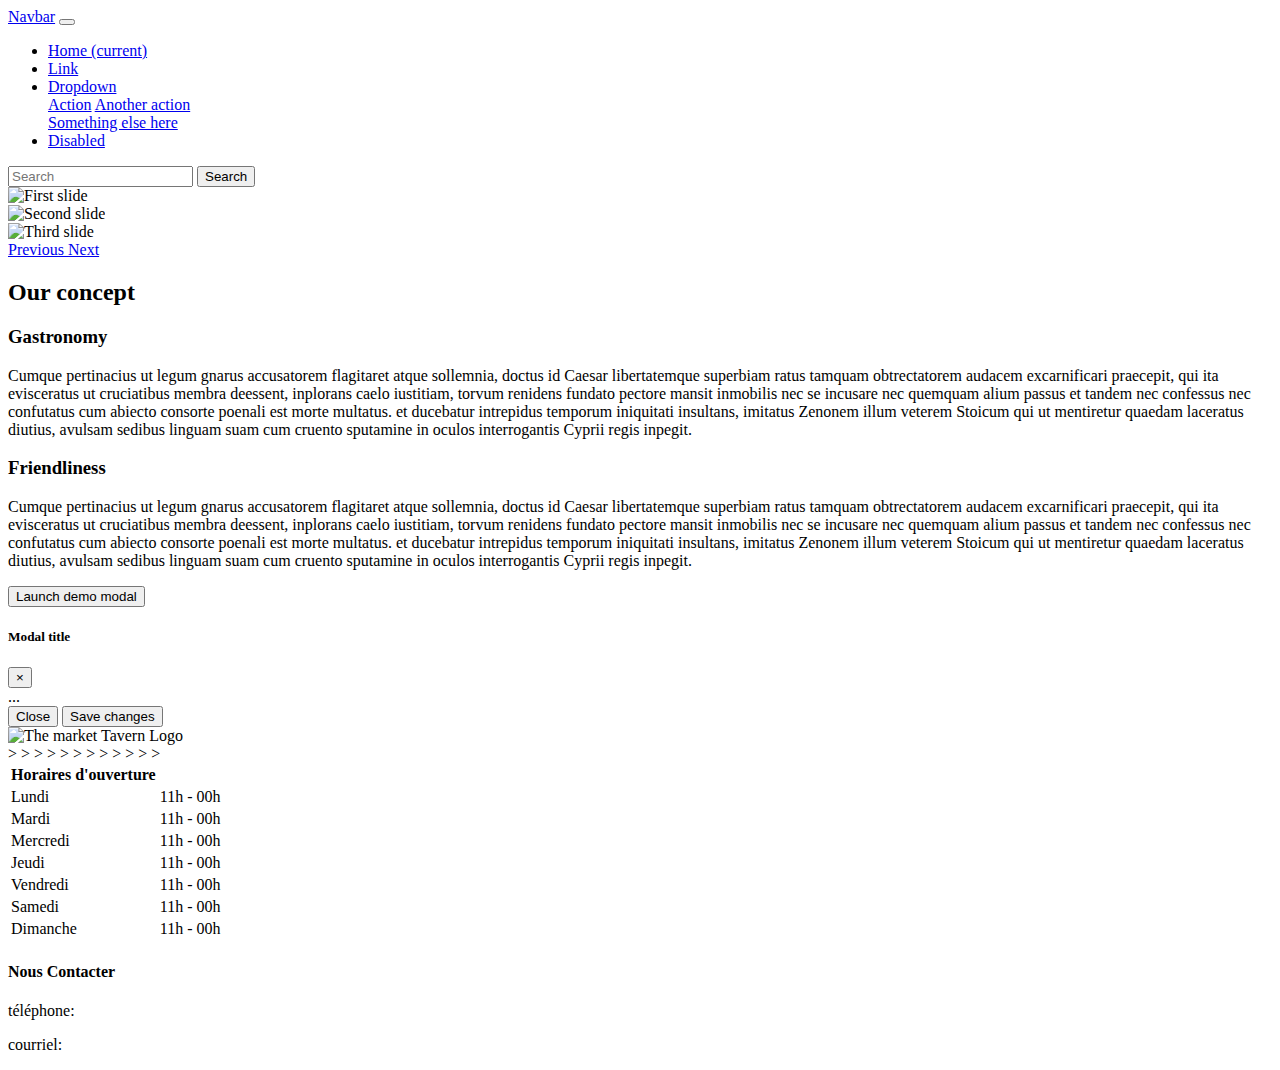
==== index_jerome.html @ 38fbe2f1 "Renommage index.html en index_jerome.html" ====
<!DOCTYPE html>
<!--[if !IE]>
<html class="no-js non-ie" lang="en-US" prefix="og: http://ogp.me/ns#"> <![endif]-->
<!--[if IE 7 ]>
<html class="no-js ie7" lang="en-US" prefix="og: http://ogp.me/ns#"> <![endif]-->
<!--[if IE 8 ]>
<html class="no-js ie8" lang="en-US" prefix="og: http://ogp.me/ns#"> <![endif]-->
<!--[if IE 9 ]>
<html class="no-js ie9" lang="en-US" prefix="og: http://ogp.me/ns#"> <![endif]-->
<!--[if gt IE 9]><!-->
<html class="no-js" lang="en-US" prefix="og: http://ogp.me/ns#"> <!--<![endif]-->
  <head>
    <meta charset="UTF-8">
    <meta name="viewport" content="width=device-width, initial-scale=1">
    <link rel="profile" href="http://gmpg.org/xfn/11">
    <link rel="pingback" href="http://themarkettavernbordeaux.com/xmlrpc.php">

    <title>The Bordeaux GastroPub - The Market Tavern Bordeaux</title>

    <!-- This site is optimized with the Yoast SEO plugin v3.9 - https://yoast.com/wordpress/plugins/seo/ -->
    <meta name="description" content="Inspired by the modern gastro-pubs of London, TMT is a small family oriented establishment in the heart of Bordeaux’s chic and historic Chartrons district."/>
    <meta name="robots" content="noodp"/>
    <link rel="canonical" href="http://themarkettavernbordeaux.com/" />

    <meta property="og:locale" content="en_US" />
    <meta property="og:type" content="website" />
    <meta property="og:title" content="The Bordeaux GastroPub - The Market Tavern Bordeaux" />
    <meta property="og:description" content="Inspired by the modern gastro-pubs of London, TMT is a small family oriented establishment in the heart of Bordeaux’s chic and historic Chartrons district." />
    <meta property="og:url" content="http://themarkettavernbordeaux.com/" />
    <meta property="og:site_name" content="The Market Tavern" />
    <meta property="og:image" content="http://themarkettavernbordeaux.com/wp-content/uploads/2016/03/TMT-Bordeaux-GastroPub.jpg" />

    <meta name="twitter:card" content="summary" />
    <meta name="twitter:description" content="Inspired by the modern gastro-pubs of London, TMT is a small family oriented establishment in the heart of Bordeaux’s chic and historic Chartrons district." />
    <meta name="twitter:title" content="The Bordeaux GastroPub - The Market Tavern Bordeaux" />
    <meta name="twitter:image" content="http://themarkettavernbordeaux.com/wp-content/uploads/2016/03/TMT-Bordeaux-GastroPub.jpg" />


    <!-- Inline jetpack_facebook_likebox -->
    <style id='jetpack_facebook_likebox-inline-css' type='text/css'>
    .widget_facebook_likebox {
    	overflow: hidden;
    }

    </style>
    <link rel='stylesheet' id='jetpack_css-css'  href='http://themarkettavernbordeaux.com/wp-content/plugins/jetpack/css/jetpack.css?ver=4.4.1' type='text/css' media='all' />
    <script type='text/javascript' src='http://themarkettavernbordeaux.com/wp-includes/js/jquery/jquery.js?ver=1.12.4'></script>
    <script type='text/javascript' src='http://themarkettavernbordeaux.com/wp-includes/js/jquery/jquery-migrate.min.js?ver=1.4.1'></script>
    <script type='text/javascript' src='http://themarkettavernbordeaux.com/wp-includes/js/jquery/ui/core.min.js?ver=1.11.4'></script>
    <script type='text/javascript' src='http://themarkettavernbordeaux.com/wp-includes/js/jquery/ui/widget.min.js?ver=1.11.4'></script>
    <script type='text/javascript' src='http://themarkettavernbordeaux.com/wp-includes/js/jquery/ui/position.min.js?ver=1.11.4'></script>
    <script type='text/javascript' src='http://themarkettavernbordeaux.com/wp-includes/js/jquery/ui/menu.min.js?ver=1.11.4'></script>
    <script type='text/javascript' src='http://themarkettavernbordeaux.com/wp-includes/js/jquery/ui/selectmenu.min.js?ver=1.11.4'></script>
    <script type='text/javascript'>
    /* <![CDATA[ */
    var WPFC = {"ajaxurl":"http:\/\/themarkettavernbordeaux.com\/wp-admin\/admin-ajax.php","firstDay":"1","wpfc_theme":"1","wpfc_limit":"3","wpfc_limit_txt":"more ...","timeFormat":"h(:mm)t","defaultView":"month","weekends":"true","header":{"left":"prev,next today","center":"title","right":"month"},"wpfc_qtips":"1","wpfc_qtips_classes":"ui-tooltip-light","wpfc_qtips_my":"top center","wpfc_qtips_at":"bottom center"};
    /* ]]> */
  </script>

    <link rel="icon" href="https://i0.wp.com/themarkettavernbordeaux.com/wp-content/uploads/2016/03/cropped-TMT_logo_small-copy-2.png?fit=32%2C32" sizes="32x32" />
    <link rel="icon" href="https://i0.wp.com/themarkettavernbordeaux.com/wp-content/uploads/2016/03/cropped-TMT_logo_small-copy-2.png?fit=192%2C192" sizes="192x192" />
    <link rel="apple-touch-icon-precomposed" href="https://i0.wp.com/themarkettavernbordeaux.com/wp-content/uploads/2016/03/cropped-TMT_logo_small-copy-2.png?fit=180%2C180" />
    <meta name="msapplication-TileImage" content="https://i0.wp.com/themarkettavernbordeaux.com/wp-content/uploads/2016/03/cropped-TMT_logo_small-copy-2.png?fit=270%2C270" />

  </head>

	<body>
<!-- -----------------------------------------------------------------------------------------------------------------------------
 						Navbar bootstrap TODO ORHAN
--------------------------------------------------------------------------------------------------------------------------- -->
		<header>
<nav class="navbar navbar-expand-lg navbar-light bg-light">
  <a class="navbar-brand" href="#">Navbar</a>
  <button class="navbar-toggler" type="button" data-toggle="collapse" data-target="#navbarSupportedContent" aria-controls="navbarSupportedContent" aria-expanded="false" aria-label="Toggle navigation">
    <span class="navbar-toggler-icon"></span>
  </button>

  <div class="collapse navbar-collapse" id="navbarSupportedContent">
    <ul class="navbar-nav mr-auto">
      <li class="nav-item active">
        <a class="nav-link" href="#">Home <span class="sr-only">(current)</span></a>
      </li>
      <li class="nav-item">
        <a class="nav-link" href="#">Link</a>
      </li>
      <li class="nav-item dropdown">
        <a class="nav-link dropdown-toggle" href="#" id="navbarDropdown" role="button" data-toggle="dropdown" aria-haspopup="true" aria-expanded="false">
          Dropdown
        </a>
        <div class="dropdown-menu" aria-labelledby="navbarDropdown">
          <a class="dropdown-item" href="#">Action</a>
          <a class="dropdown-item" href="#">Another action</a>
          <div class="dropdown-divider"></div>
          <a class="dropdown-item" href="#">Something else here</a>
        </div>
      </li>
      <li class="nav-item">
        <a class="nav-link disabled" href="#">Disabled</a>
      </li>
    </ul>
    <form class="form-inline my-2 my-lg-0">
      <input class="form-control mr-sm-2" type="search" placeholder="Search" aria-label="Search">
      <button class="btn btn-outline-success my-2 my-sm-0" type="submit">Search</button>
    </form>
  </div>
</nav>
		</header>
<!-- -----------------------------------------------------------------------------------------------------------------------------
 						End of Navbar bootstrap TODO ORHAN
--------------------------------------------------------------------------------------------------------------------------- -->

<!-- -----------------------------------------------------------------------------------------------------------------------------
 						Carousel bootstrap TODO FRED
--------------------------------------------------------------------------------------------------------------------------- -->

<div id="carouselExampleControls" class="carousel slide" data-ride="carousel">
  <div class="carousel-inner">
    <div class="carousel-item active">
      <img class="d-block w-100" src="..." alt="First slide">
    </div>
    <div class="carousel-item">
      <img class="d-block w-100" src="..." alt="Second slide">
    </div>
    <div class="carousel-item">
      <img class="d-block w-100" src="..." alt="Third slide">
    </div>
  </div>
  <a class="carousel-control-prev" href="#carouselExampleControls" role="button" data-slide="prev">
    <span class="carousel-control-prev-icon" aria-hidden="true"></span>
    <span class="sr-only">Previous</span>
  </a>
  <a class="carousel-control-next" href="#carouselExampleControls" role="button" data-slide="next">
    <span class="carousel-control-next-icon" aria-hidden="true"></span>
    <span class="sr-only">Next</span>
  </a>
</div>
<!-- -----------------------------------------------------------------------------------------------------------------------------
 						End of Carousel bootstrap TODO FRED
---------------------------------------------------------------------------------------------------------------------------  -->


<!-- -----------------------------------------------------------------------------------------------------------------------------
 						Sections JEROME
--------------------------------------------------------------------------------------------------------------------------- -->
      <section id="concept" class="container">

        <div class="row">
          <header>
            <h2>Our concept</h2>
          </header>
        </div>

        <div class="row">
          <article class="col-12 col-md-6">
            <header>
              <h3>Gastronomy</h3>
            </header>
            <p>Cumque pertinacius ut legum gnarus accusatorem flagitaret atque sollemnia, doctus id Caesar libertatemque superbiam ratus tamquam obtrectatorem audacem excarnificari praecepit, qui ita evisceratus ut cruciatibus membra deessent, inplorans caelo iustitiam, torvum renidens fundato pectore mansit inmobilis nec se incusare nec quemquam alium passus et tandem nec confessus nec confutatus cum abiecto consorte poenali est morte multatus. et ducebatur intrepidus temporum iniquitati insultans, imitatus Zenonem illum veterem Stoicum qui ut mentiretur quaedam laceratus diutius, avulsam sedibus linguam suam cum cruento sputamine in oculos interrogantis Cyprii regis inpegit.</p>
          </article>

          <article class="col-12 col-md-6">
            <header>
              <h3>Friendliness</h3>
            </header>
            <p>Cumque pertinacius ut legum gnarus accusatorem flagitaret atque sollemnia, doctus id Caesar libertatemque superbiam ratus tamquam obtrectatorem audacem excarnificari praecepit, qui ita evisceratus ut cruciatibus membra deessent, inplorans caelo iustitiam, torvum renidens fundato pectore mansit inmobilis nec se incusare nec quemquam alium passus et tandem nec confessus nec confutatus cum abiecto consorte poenali est morte multatus. et ducebatur intrepidus temporum iniquitati insultans, imitatus Zenonem illum veterem Stoicum qui ut mentiretur quaedam laceratus diutius, avulsam sedibus linguam suam cum cruento sputamine in oculos interrogantis Cyprii regis inpegit.</p>
          </article>
        </div>
<!-- Deux sections à mettre en place avec les valeurs:
			- Gastronomie
			- Convivialité -->

		</section>
<!-- -----------------------------------------------------------------------------------------------------------------------------
 						End of Sections TODO JEROME
-------------------------------------------------------------------------------------------------------------------------- -->


<!-- -----------------------------------------------------------------------------------------------------------------------------
 						Menu TODO LOIC
-------------------------------------------------------------------------------------------------------------------------- -->
<section id="menu">
<!-- Button trigger modal -->
<button type="button" class="btn btn-primary" data-toggle="modal" data-target="#exampleModalCenter">
  Launch demo modal
</button>

<!-- Modal -->
<div class="modal fade" id="exampleModalCenter" tabindex="-1" role="dialog" aria-labelledby="exampleModalCenterTitle" aria-hidden="true">
  <div class="modal-dialog modal-dialog-centered" role="document">
    <div class="modal-content">
      <div class="modal-header">
        <h5 class="modal-title" id="exampleModalLongTitle">Modal title</h5>
        <button type="button" class="close" data-dismiss="modal" aria-label="Close">
          <span aria-hidden="true">&times;</span>
        </button>
      </div>
      <div class="modal-body">
        ...
      </div>
      <div class="modal-footer">
        <button type="button" class="btn btn-secondary" data-dismiss="modal">Close</button>
        <button type="button" class="btn btn-primary">Save changes</button>
      </div>
    </div>
  </div>
</div>
</section>

<section id="evenements">

</section>

<section id="nousTrouver">

</section>

<footer class="container-fluid">
  <div class="row">
    <div class="col-12 col-lg-4">
  <img url("img/logo.png") alt="The market Tavern Logo">
</div>
<div class="col-12 col-lg-4">
  <table>
    <thead>
    <tr>
      <th colspan2>Horaires d'ouverture</th>
    </tr>
    <body>
    <tr>
      <td>Lundi</td>
      <td>11h - 00h</td>
    </tr>
    <tr>
      <td>Mardi</td>>
      <td>11h - 00h</td>>
    </tr>
    <tr>
      <td>Mercredi</td>>
      <td>11h - 00h</td>>
    </tr>
    <tr>
      <td>Jeudi</td>>
      <td>11h - 00h</td>>
    </tr>
    <tr>
      <td>Vendredi</td>>
      <td>11h - 00h</td>>
    </tr>
    <tr>
      <td>Samedi</td>>
      <td>11h - 00h</td>>
    </tr>
    <tr>
      <td>Dimanche</td>>
      <td>11h - 00h</td>>
    </tr>
  </table>
</div>
<div class="col-12 col-lg-4">
<h4>Nous Contacter</h4>
<p>téléphone: </p>
<p>courriel: </p>
  </div>

<footer>
<!-------------------------------------------------------------------------------------------------------------------------------
 						End of Menu TODO LOIC
--------------------------------------------------------------------------------------------------------------------------- -->
</body>
<!-- Custom Facebook Feed JS -->
<script type="text/javascript">
var cfflinkhashtags = "true";
</script>
<script type='text/javascript' src='http://themarkettavernbordeaux.com/wp-content/plugins/custom-facebook-feed/js/cff-scripts.js?ver=2.4.5'></script>
<script type='text/javascript' src='http://s0.wp.com/wp-content/js/devicepx-jetpack.js?ver=201801'></script>
<script type='text/javascript' src='http://s.gravatar.com/js/gprofiles.js?ver=2018Janaa'></script>
<script type='text/javascript'>
/* <![CDATA[ */
var WPGroHo = {"my_hash":""};
/* ]]> */
</script>
<script type='text/javascript' src='http://themarkettavernbordeaux.com/wp-content/plugins/jetpack/modules/wpgroho.js?ver=4.9.1'></script>
<script type='text/javascript' src='http://themarkettavernbordeaux.com/wp-content/themes/sparkling/inc/js/skip-link-focus-fix.js?ver=20140222'></script>
<script type='text/javascript'>
/* <![CDATA[ */
var jpfbembed = {"appid":"249643311490","locale":"en_US"};
/* ]]> */
</script>
<script type='text/javascript' src='http://themarkettavernbordeaux.com/wp-content/plugins/jetpack/_inc/facebook-embed.js'></script>
<script type='text/javascript' src='http://themarkettavernbordeaux.com/wp-includes/js/wp-embed.min.js?ver=4.9.1'></script>
<script type='text/javascript' src='http://stats.wp.com/e-201801.js' async defer></script>
<script type='text/javascript'>
	_stq = window._stq || [];
	_stq.push([ 'view', {v:'ext',j:'1:4.4.1',blog:'109040054',post:'31',tz:'0',srv:'themarkettavernbordeaux.com'} ]);
	_stq.push([ 'clickTrackerInit', '109040054', '31' ]);
</script>

	</body>

	<footer>
		<!-- copyright, papi txulo -->
	</footer>
</html>
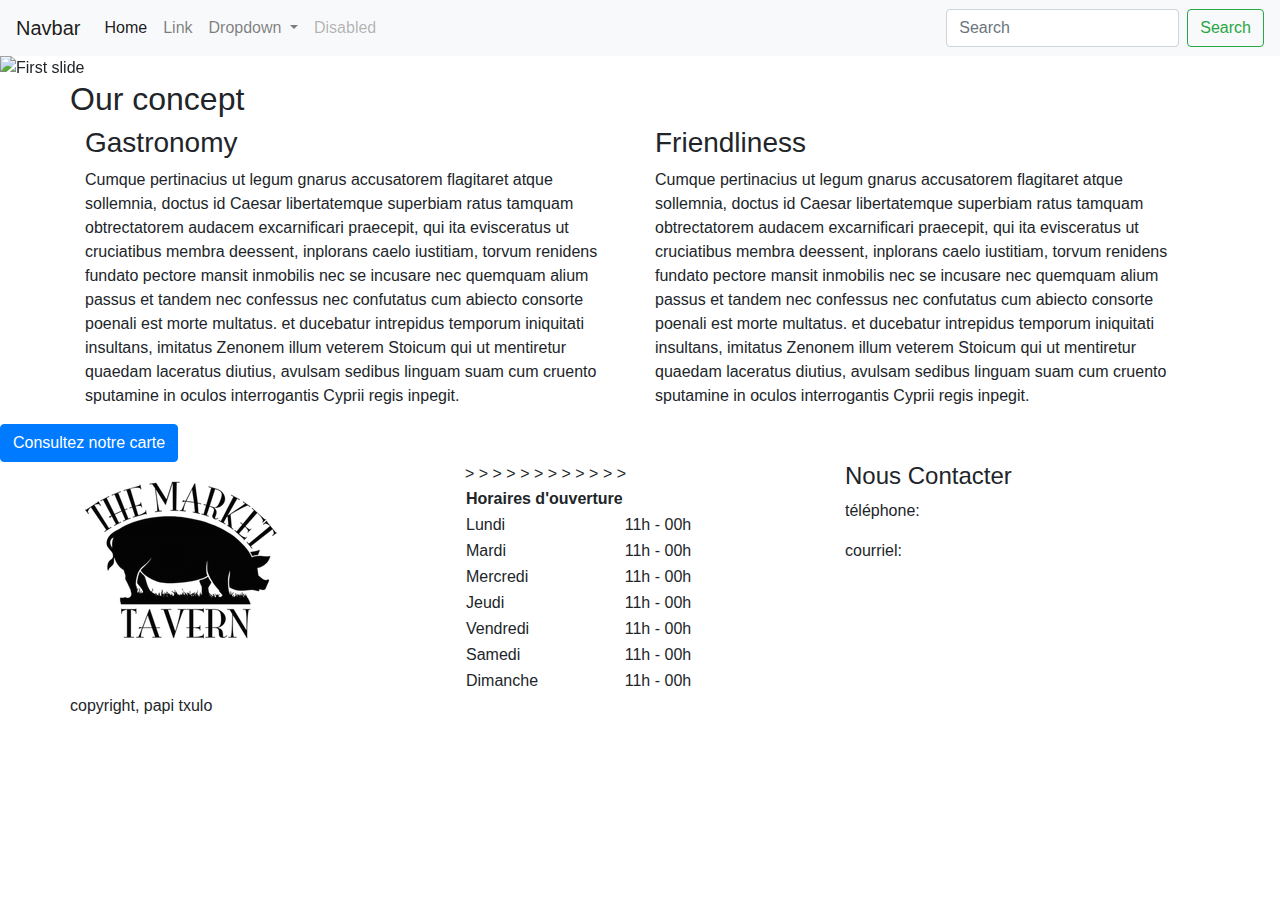
==== commit bbc23dcd: "Merge du pull" ====
--- a/index_jerome.html
+++ b/index_jerome.html
@@ -14,7 +14,7 @@
     <meta name="viewport" content="width=device-width, initial-scale=1">
     <link rel="profile" href="http://gmpg.org/xfn/11">
     <link rel="pingback" href="http://themarkettavernbordeaux.com/xmlrpc.php">
-
+    <link rel="stylesheet" href="https://maxcdn.bootstrapcdn.com/bootstrap/4.0.0/css/bootstrap.min.css" integrity="sha384-Gn5384xqQ1aoWXA+058RXPxPg6fy4IWvTNh0E263XmFcJlSAwiGgFAW/dAiS6JXm" crossorigin="anonymous">
     <title>The Bordeaux GastroPub - The Market Tavern Bordeaux</title>
 
     <!-- This site is optimized with the Yoast SEO plugin v3.9 - https://yoast.com/wordpress/plugins/seo/ -->
@@ -34,33 +34,6 @@
     <meta name="twitter:description" content="Inspired by the modern gastro-pubs of London, TMT is a small family oriented establishment in the heart of Bordeaux’s chic and historic Chartrons district." />
     <meta name="twitter:title" content="The Bordeaux GastroPub - The Market Tavern Bordeaux" />
     <meta name="twitter:image" content="http://themarkettavernbordeaux.com/wp-content/uploads/2016/03/TMT-Bordeaux-GastroPub.jpg" />
-
-
-    <!-- Inline jetpack_facebook_likebox -->
-    <style id='jetpack_facebook_likebox-inline-css' type='text/css'>
-    .widget_facebook_likebox {
-    	overflow: hidden;
-    }
-
-    </style>
-    <link rel='stylesheet' id='jetpack_css-css'  href='http://themarkettavernbordeaux.com/wp-content/plugins/jetpack/css/jetpack.css?ver=4.4.1' type='text/css' media='all' />
-    <script type='text/javascript' src='http://themarkettavernbordeaux.com/wp-includes/js/jquery/jquery.js?ver=1.12.4'></script>
-    <script type='text/javascript' src='http://themarkettavernbordeaux.com/wp-includes/js/jquery/jquery-migrate.min.js?ver=1.4.1'></script>
-    <script type='text/javascript' src='http://themarkettavernbordeaux.com/wp-includes/js/jquery/ui/core.min.js?ver=1.11.4'></script>
-    <script type='text/javascript' src='http://themarkettavernbordeaux.com/wp-includes/js/jquery/ui/widget.min.js?ver=1.11.4'></script>
-    <script type='text/javascript' src='http://themarkettavernbordeaux.com/wp-includes/js/jquery/ui/position.min.js?ver=1.11.4'></script>
-    <script type='text/javascript' src='http://themarkettavernbordeaux.com/wp-includes/js/jquery/ui/menu.min.js?ver=1.11.4'></script>
-    <script type='text/javascript' src='http://themarkettavernbordeaux.com/wp-includes/js/jquery/ui/selectmenu.min.js?ver=1.11.4'></script>
-    <script type='text/javascript'>
-    /* <![CDATA[ */
-    var WPFC = {"ajaxurl":"http:\/\/themarkettavernbordeaux.com\/wp-admin\/admin-ajax.php","firstDay":"1","wpfc_theme":"1","wpfc_limit":"3","wpfc_limit_txt":"more ...","timeFormat":"h(:mm)t","defaultView":"month","weekends":"true","header":{"left":"prev,next today","center":"title","right":"month"},"wpfc_qtips":"1","wpfc_qtips_classes":"ui-tooltip-light","wpfc_qtips_my":"top center","wpfc_qtips_at":"bottom center"};
-    /* ]]> */
-  </script>
-
-    <link rel="icon" href="https://i0.wp.com/themarkettavernbordeaux.com/wp-content/uploads/2016/03/cropped-TMT_logo_small-copy-2.png?fit=32%2C32" sizes="32x32" />
-    <link rel="icon" href="https://i0.wp.com/themarkettavernbordeaux.com/wp-content/uploads/2016/03/cropped-TMT_logo_small-copy-2.png?fit=192%2C192" sizes="192x192" />
-    <link rel="apple-touch-icon-precomposed" href="https://i0.wp.com/themarkettavernbordeaux.com/wp-content/uploads/2016/03/cropped-TMT_logo_small-copy-2.png?fit=180%2C180" />
-    <meta name="msapplication-TileImage" content="https://i0.wp.com/themarkettavernbordeaux.com/wp-content/uploads/2016/03/cropped-TMT_logo_small-copy-2.png?fit=270%2C270" />
 
   </head>
 
@@ -136,12 +109,15 @@
 </div>
 <!-- -----------------------------------------------------------------------------------------------------------------------------
  						End of Carousel bootstrap TODO FRED
+
 ---------------------------------------------------------------------------------------------------------------------------  -->
 
 
+
 <!-- -----------------------------------------------------------------------------------------------------------------------------
  						Sections JEROME
 --------------------------------------------------------------------------------------------------------------------------- -->
+
       <section id="concept" class="container">
 
         <div class="row">
@@ -180,26 +156,43 @@
 -------------------------------------------------------------------------------------------------------------------------- -->
 <section id="menu">
 <!-- Button trigger modal -->
-<button type="button" class="btn btn-primary" data-toggle="modal" data-target="#exampleModalCenter">
-  Launch demo modal
+<button type="button" class="btn btn-primary" data-toggle="modal" data-target="#menuCard">
+  Consultez notre carte
 </button>
 
 <!-- Modal -->
-<div class="modal fade" id="exampleModalCenter" tabindex="-1" role="dialog" aria-labelledby="exampleModalCenterTitle" aria-hidden="true">
+<div class="modal fade" id="menuCard" tabindex="-1" role="dialog" aria-labelledby="menuCardTitle" aria-hidden="true">
   <div class="modal-dialog modal-dialog-centered" role="document">
     <div class="modal-content">
       <div class="modal-header">
-        <h5 class="modal-title" id="exampleModalLongTitle">Modal title</h5>
+        <h5 class="modal-title" id="menuCardTitle">Notre menu</h5>
         <button type="button" class="close" data-dismiss="modal" aria-label="Close">
           <span aria-hidden="true">&times;</span>
         </button>
       </div>
       <div class="modal-body">
-        ...
+        <div class="row">
+          <div class="col-12 col-lg-4">
+            <h2>Cocktails</h2>
+            <h2>Pint Cocktails</h2>
+          </div>
+          <div class="col-12 col-lg-4">
+            <h4>Apéritifs<span class="glass-size">(4cl)</span></h4>
+            <h4>Digestifs<span class="glass-size">(4cl)</span></h4>
+            <h4>Other spirits</h4>
+            <h2>Shots</h2>
+          </div>
+          <div class="col-12 col-lg-4">
+            <h2>Spitits<span class="glass-size">(4cl)</span></h2>
+            <h5>-Rum-</h5>
+            <h5>-Vodka-</h5>
+            <h5>-Gin-</h5>
+            <h5>-Tequila-</h5>
+            <h5>-Whiskey-</h5>
+          </div>
       </div>
       <div class="modal-footer">
         <button type="button" class="btn btn-secondary" data-dismiss="modal">Close</button>
-        <button type="button" class="btn btn-primary">Save changes</button>
       </div>
     </div>
   </div>
@@ -214,10 +207,10 @@
 
 </section>
 
-<footer class="container-fluid">
+<footer class="container">
   <div class="row">
     <div class="col-12 col-lg-4">
-  <img url("img/logo.png") alt="The market Tavern Logo">
+  <img src="img/logo.png" alt="The market Tavern Logo">
 </div>
 <div class="col-12 col-lg-4">
   <table>
@@ -225,7 +218,8 @@
     <tr>
       <th colspan2>Horaires d'ouverture</th>
     </tr>
-    <body>
+  </thead>
+    <tbody>
     <tr>
       <td>Lundi</td>
       <td>11h - 00h</td>
@@ -254,6 +248,7 @@
       <td>Dimanche</td>>
       <td>11h - 00h</td>>
     </tr>
+  </tbody>
   </table>
 </div>
 <div class="col-12 col-lg-4">
@@ -262,42 +257,15 @@
 <p>courriel: </p>
   </div>
 
-<footer>
-<!-------------------------------------------------------------------------------------------------------------------------------
+    <p>copyright, papi txulo</p>
+<!-- -----------------------------------------------------------------------------------------------------------------------------
  						End of Menu TODO LOIC
---------------------------------------------------------------------------------------------------------------------------- -->
-</body>
-<!-- Custom Facebook Feed JS -->
-<script type="text/javascript">
-var cfflinkhashtags = "true";
-</script>
-<script type='text/javascript' src='http://themarkettavernbordeaux.com/wp-content/plugins/custom-facebook-feed/js/cff-scripts.js?ver=2.4.5'></script>
-<script type='text/javascript' src='http://s0.wp.com/wp-content/js/devicepx-jetpack.js?ver=201801'></script>
-<script type='text/javascript' src='http://s.gravatar.com/js/gprofiles.js?ver=2018Janaa'></script>
-<script type='text/javascript'>
-/* <![CDATA[ */
-var WPGroHo = {"my_hash":""};
-/* ]]> */
-</script>
-<script type='text/javascript' src='http://themarkettavernbordeaux.com/wp-content/plugins/jetpack/modules/wpgroho.js?ver=4.9.1'></script>
-<script type='text/javascript' src='http://themarkettavernbordeaux.com/wp-content/themes/sparkling/inc/js/skip-link-focus-fix.js?ver=20140222'></script>
-<script type='text/javascript'>
-/* <![CDATA[ */
-var jpfbembed = {"appid":"249643311490","locale":"en_US"};
-/* ]]> */
-</script>
-<script type='text/javascript' src='http://themarkettavernbordeaux.com/wp-content/plugins/jetpack/_inc/facebook-embed.js'></script>
-<script type='text/javascript' src='http://themarkettavernbordeaux.com/wp-includes/js/wp-embed.min.js?ver=4.9.1'></script>
-<script type='text/javascript' src='http://stats.wp.com/e-201801.js' async defer></script>
-<script type='text/javascript'>
-	_stq = window._stq || [];
-	_stq.push([ 'view', {v:'ext',j:'1:4.4.1',blog:'109040054',post:'31',tz:'0',srv:'themarkettavernbordeaux.com'} ]);
-	_stq.push([ 'clickTrackerInit', '109040054', '31' ]);
-</script>
+-------------------------------------------------------------------------------------------------------------------------- -->
+</footer>
+
+<script src="https://code.jquery.com/jquery-3.2.1.slim.min.js" integrity="sha384-KJ3o2DKtIkvYIK3UENzmM7KCkRr/rE9/Qpg6aAZGJwFDMVNA/GpGFF93hXpG5KkN" crossorigin="anonymous"></script>
+<script src="https://cdnjs.cloudflare.com/ajax/libs/popper.js/1.12.9/umd/popper.min.js" integrity="sha384-ApNbgh9B+Y1QKtv3Rn7W3mgPxhU9K/ScQsAP7hUibX39j7fakFPskvXusvfa0b4Q" crossorigin="anonymous"></script>
 
 	</body>
 
-	<footer>
-		<!-- copyright, papi txulo -->
-	</footer>
 </html>
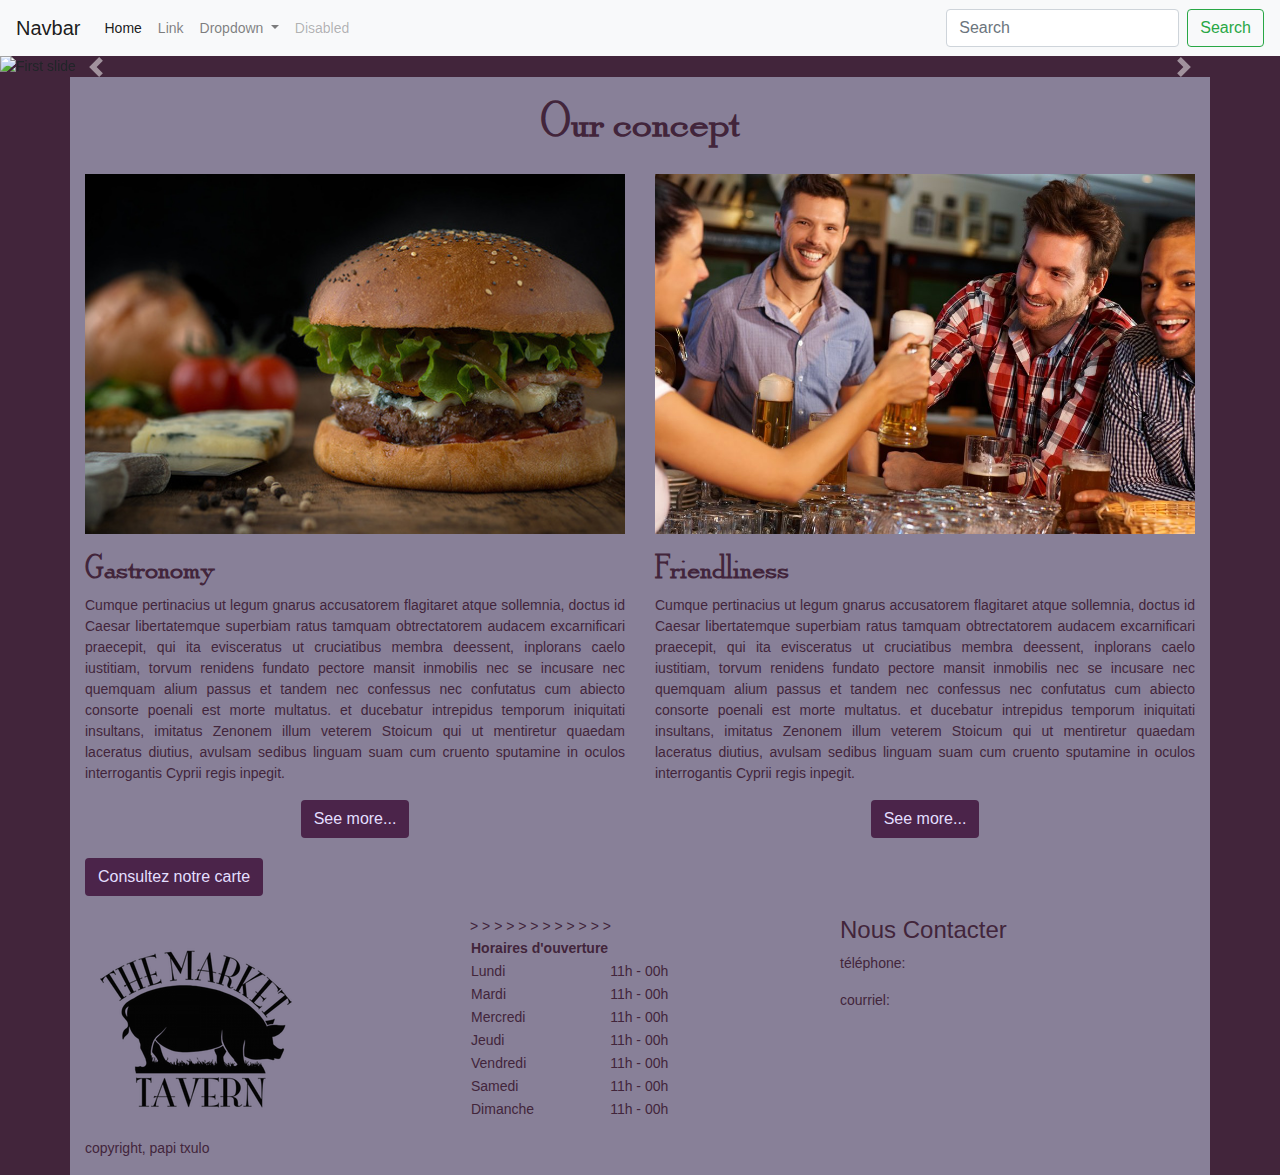
==== commit fb11b8ab: "Implémentation de la section 'Our Concept'" ====
--- a/index_jerome.html
+++ b/index_jerome.html
@@ -35,6 +35,9 @@
     <meta name="twitter:title" content="The Bordeaux GastroPub - The Market Tavern Bordeaux" />
     <meta name="twitter:image" content="http://themarkettavernbordeaux.com/wp-content/uploads/2016/03/TMT-Bordeaux-GastroPub.jpg" />
 
+
+    <link rel="stylesheet" href="css/style.css" />
+
   </head>
 
 	<body>
@@ -42,7 +45,7 @@
  						Navbar bootstrap TODO ORHAN
 --------------------------------------------------------------------------------------------------------------------------- -->
 		<header>
-<nav class="navbar navbar-expand-lg navbar-light bg-light">
+<nav class="navbar navbar-expand-md navbar-light bg-light">
   <a class="navbar-brand" href="#">Navbar</a>
   <button class="navbar-toggler" type="button" data-toggle="collapse" data-target="#navbarSupportedContent" aria-controls="navbarSupportedContent" aria-expanded="false" aria-label="Toggle navigation">
     <span class="navbar-toggler-icon"></span>
@@ -113,50 +116,46 @@
 ---------------------------------------------------------------------------------------------------------------------------  -->
 
 
-
-<!-- -----------------------------------------------------------------------------------------------------------------------------
- 						Sections JEROME
---------------------------------------------------------------------------------------------------------------------------- -->
+<!-- ######################################################## -->
+<!-- #                Section "Our Concept"                 # -->
+<!-- ######################################################## -->
 
       <section id="concept" class="container">
 
-        <div class="row">
-          <header>
-            <h2>Our concept</h2>
-          </header>
-        </div>
+        <header class="row">
+            <h2 class="mx-auto">Our concept</h2>
+        </header>
 
         <div class="row">
           <article class="col-12 col-md-6">
             <header>
+              <img src="img/burger_gastro.jpg" class="img-fluid mx-auto d-block">
               <h3>Gastronomy</h3>
             </header>
-            <p>Cumque pertinacius ut legum gnarus accusatorem flagitaret atque sollemnia, doctus id Caesar libertatemque superbiam ratus tamquam obtrectatorem audacem excarnificari praecepit, qui ita evisceratus ut cruciatibus membra deessent, inplorans caelo iustitiam, torvum renidens fundato pectore mansit inmobilis nec se incusare nec quemquam alium passus et tandem nec confessus nec confutatus cum abiecto consorte poenali est morte multatus. et ducebatur intrepidus temporum iniquitati insultans, imitatus Zenonem illum veterem Stoicum qui ut mentiretur quaedam laceratus diutius, avulsam sedibus linguam suam cum cruento sputamine in oculos interrogantis Cyprii regis inpegit.</p>
+            <p class="text-justify">Cumque pertinacius ut legum gnarus accusatorem flagitaret atque sollemnia, doctus id Caesar libertatemque superbiam ratus tamquam obtrectatorem audacem excarnificari praecepit, qui ita evisceratus ut cruciatibus membra deessent, inplorans caelo iustitiam, torvum renidens fundato pectore mansit inmobilis nec se incusare nec quemquam alium passus et tandem nec confessus nec confutatus cum abiecto consorte poenali est morte multatus. et ducebatur intrepidus temporum iniquitati insultans, imitatus Zenonem illum veterem Stoicum qui ut mentiretur quaedam laceratus diutius, avulsam sedibus linguam suam cum cruento sputamine in oculos interrogantis Cyprii regis inpegit.</p>
+            <div class="text-center">
+              <a class="btn btn-custom" href="#menu" role="button">See more...</a>
+            </div>
           </article>
 
           <article class="col-12 col-md-6">
             <header>
+              <img src="img/friendliness.jpg" class="img-fluid mx-auto d-block">
               <h3>Friendliness</h3>
             </header>
-            <p>Cumque pertinacius ut legum gnarus accusatorem flagitaret atque sollemnia, doctus id Caesar libertatemque superbiam ratus tamquam obtrectatorem audacem excarnificari praecepit, qui ita evisceratus ut cruciatibus membra deessent, inplorans caelo iustitiam, torvum renidens fundato pectore mansit inmobilis nec se incusare nec quemquam alium passus et tandem nec confessus nec confutatus cum abiecto consorte poenali est morte multatus. et ducebatur intrepidus temporum iniquitati insultans, imitatus Zenonem illum veterem Stoicum qui ut mentiretur quaedam laceratus diutius, avulsam sedibus linguam suam cum cruento sputamine in oculos interrogantis Cyprii regis inpegit.</p>
+            <p class="text-justify">Cumque pertinacius ut legum gnarus accusatorem flagitaret atque sollemnia, doctus id Caesar libertatemque superbiam ratus tamquam obtrectatorem audacem excarnificari praecepit, qui ita evisceratus ut cruciatibus membra deessent, inplorans caelo iustitiam, torvum renidens fundato pectore mansit inmobilis nec se incusare nec quemquam alium passus et tandem nec confessus nec confutatus cum abiecto consorte poenali est morte multatus. et ducebatur intrepidus temporum iniquitati insultans, imitatus Zenonem illum veterem Stoicum qui ut mentiretur quaedam laceratus diutius, avulsam sedibus linguam suam cum cruento sputamine in oculos interrogantis Cyprii regis inpegit.</p>
+            <div class="text-center">
+              <a class="btn btn-custom" href="#evenements" role="button">See more...</a>
+            </div>
           </article>
         </div>
-<!-- Deux sections à mettre en place avec les valeurs:
-			- Gastronomie
-			- Convivialité -->
-
-		</section>
-<!-- -----------------------------------------------------------------------------------------------------------------------------
- 						End of Sections TODO JEROME
--------------------------------------------------------------------------------------------------------------------------- -->
-
 
 <!-- -----------------------------------------------------------------------------------------------------------------------------
  						Menu TODO LOIC
 -------------------------------------------------------------------------------------------------------------------------- -->
 <section id="menu">
 <!-- Button trigger modal -->
-<button type="button" class="btn btn-primary" data-toggle="modal" data-target="#menuCard">
+<button type="button" class="btn btn-custom" data-toggle="modal" data-target="#menuCard">
   Consultez notre carte
 </button>
 
--- a/css/style.css
+++ b/css/style.css
@@ -0,0 +1,67 @@
+@font-face {
+    font-family: 'solid_antique_roman';
+    src: url('../fonts/solid_antique_roman/solid_antique_roman_regular-webfont.eot');
+    src: url('../fonts/solid_antique_roman/solid_antique_roman_regular-webfont.eot?#iefix') format('embedded-opentype'),
+         url('../fonts/solid_antique_roman/solid_antique_roman_regular-webfont.woff2') format('woff2'),
+         url('../fonts/solid_antique_roman/solid_antique_roman_regular-webfont.woff') format('woff'),
+         url('../fonts/solid_antique_roman/solid_antique_roman_regular-webfont.ttf') format('truetype'),
+         url('../fonts/solid_antique_roman/solid_antique_roman_regular-webfont.svg#solid_antique_romanregular') format('svg');
+    font-weight: normal;
+    font-style: normal;
+
+}
+
+h2, h3 {
+  font-family: 'solid_antique_roman', Arial;
+  font-weight: bold;
+}
+
+h2 {
+  margin-top: 1rem;
+  font-size: 3rem;
+}
+
+h3 {
+
+  font-size: 2rem;
+}
+
+body {
+  background-color: #42253B;
+  font-size: 14px;
+}
+
+section:nth-of-type(odd){
+  background-color: #888098;
+  color: #42253B;
+}
+
+section:nth-of-type(even){
+  background-color: #e3dfff;
+  color: #42253B;
+}
+
+#concept img {
+  margin-top: 15px;
+  margin-bottom: 15px;
+}
+
+#concept .btn {
+  margin-bottom: 50px;
+}
+
+.btn-custom {
+  background-color: #4b244a;
+  color: #e3dfff;
+}
+
+
+@media(min-width:992px){
+
+  #concept .btn {
+    margin-bottom: 20px;
+  }
+
+}
+
+
